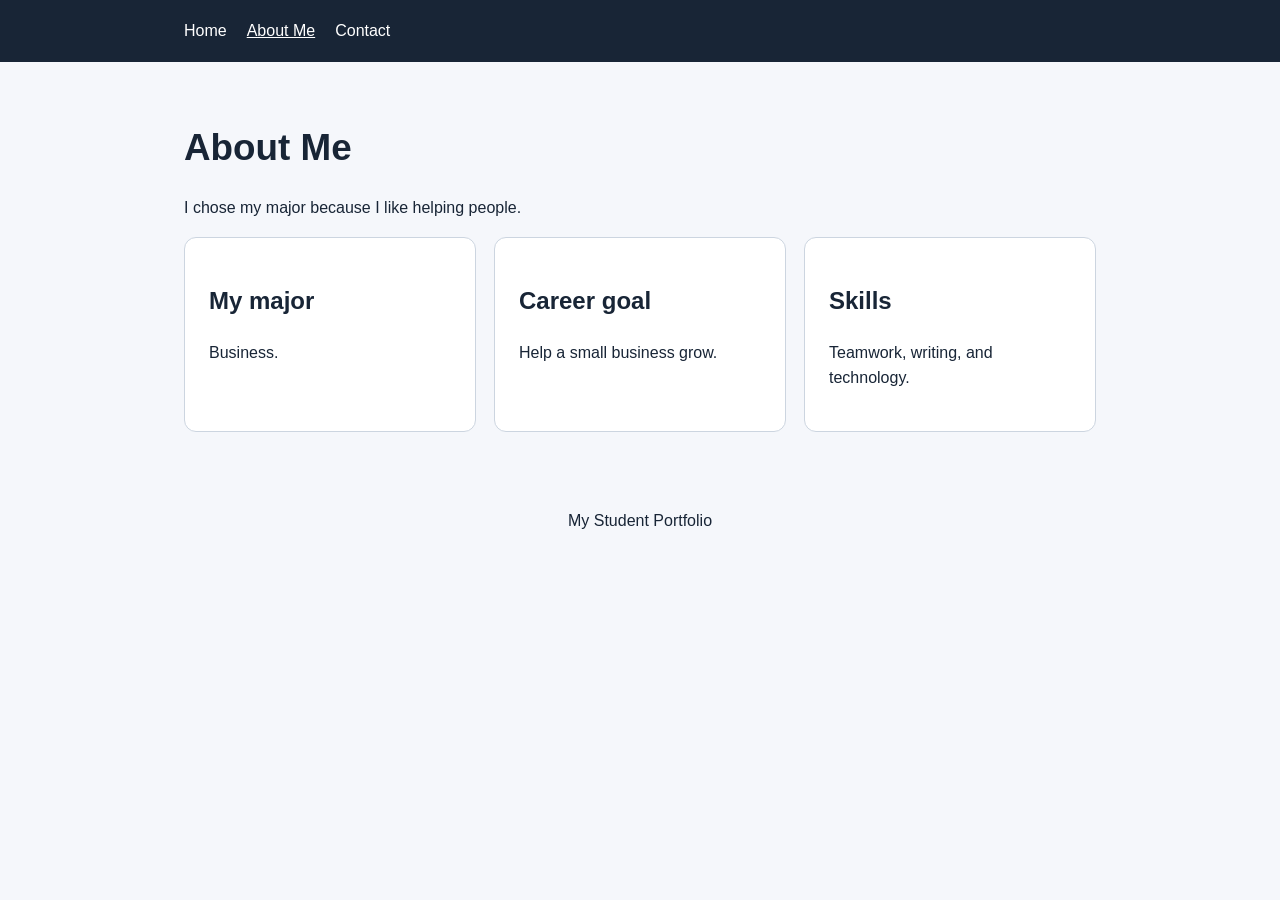
==== about.html @ 6fbbba7c "Add files via upload" ====
<!DOCTYPE html>
<html lang="en">
<head>
  <meta charset="UTF-8">
  <meta name="viewport" content="width=device-width, initial-scale=1">
  <title>My Portfolio | About Me</title>
  <link rel="stylesheet" href="css/style.css">
</head>
<body>
  <header>
    <nav aria-label="Main navigation">
      <a href="index.html">Home</a>
      <a href="about.html" aria-current="page">About Me</a>
      <a href="contact.html">Contact</a>
    </nav>
  </header>
  <main>
    <h1>About Me</h1>
    <p>I chose my major because I like helping people.</p>
    <section class="cards" aria-label="My interests and goals">
      <article class="card"><h2>My major</h2><p>Business.</p></article>
      <article class="card"><h2>Career goal</h2><p>Help a small business grow.</p></article>
      <article class="card"><h2>Skills</h2><p>Teamwork, writing, and technology.</p></article>
    </section>
  </main>
  <footer><p>My Student Portfolio</p></footer>
</body>
</html>
---- css/style.css ----
* { box-sizing: border-box; }
body { margin: 0; font-family: Arial, sans-serif; line-height: 1.6;
       color: #182536; background: #f5f7fb; }
header { background: #182536; }
nav { max-width: 960px; margin: auto; display: flex;
      flex-wrap: wrap; gap: 20px; padding: 18px 24px; }
nav a { color: white; text-decoration: none; }
nav a[aria-current="page"] { text-decoration: underline; }
main { max-width: 960px; margin: auto; padding: 40px 24px; }
h1 { font-size: 2.3rem; line-height: 1.2; }
.hero { display: grid; grid-template-columns: 2fr 1fr;
        gap: 24px; align-items: center; }
.cards { display: grid; grid-template-columns: repeat(3, 1fr); gap: 18px; }
.card { background: white; padding: 24px; border: 1px solid #ccd5e0;
        border-radius: 12px; }
.eyebrow { font-weight: bold; color: #344f70; }
.button { display: inline-block; background: #244f87; color: white;
          padding: 12px 20px; margin: 8px 8px 8px 0;
          border-radius: 8px; text-decoration: none; }
a:hover { text-decoration: underline; }
a:focus-visible { outline: 3px solid #d17c00; outline-offset: 4px; }
footer { padding: 20px 24px; text-align: center; }
@media (max-width: 700px) {
  .hero, .cards { grid-template-columns: 1fr; }
  h1 { font-size: 1.8rem; }
}
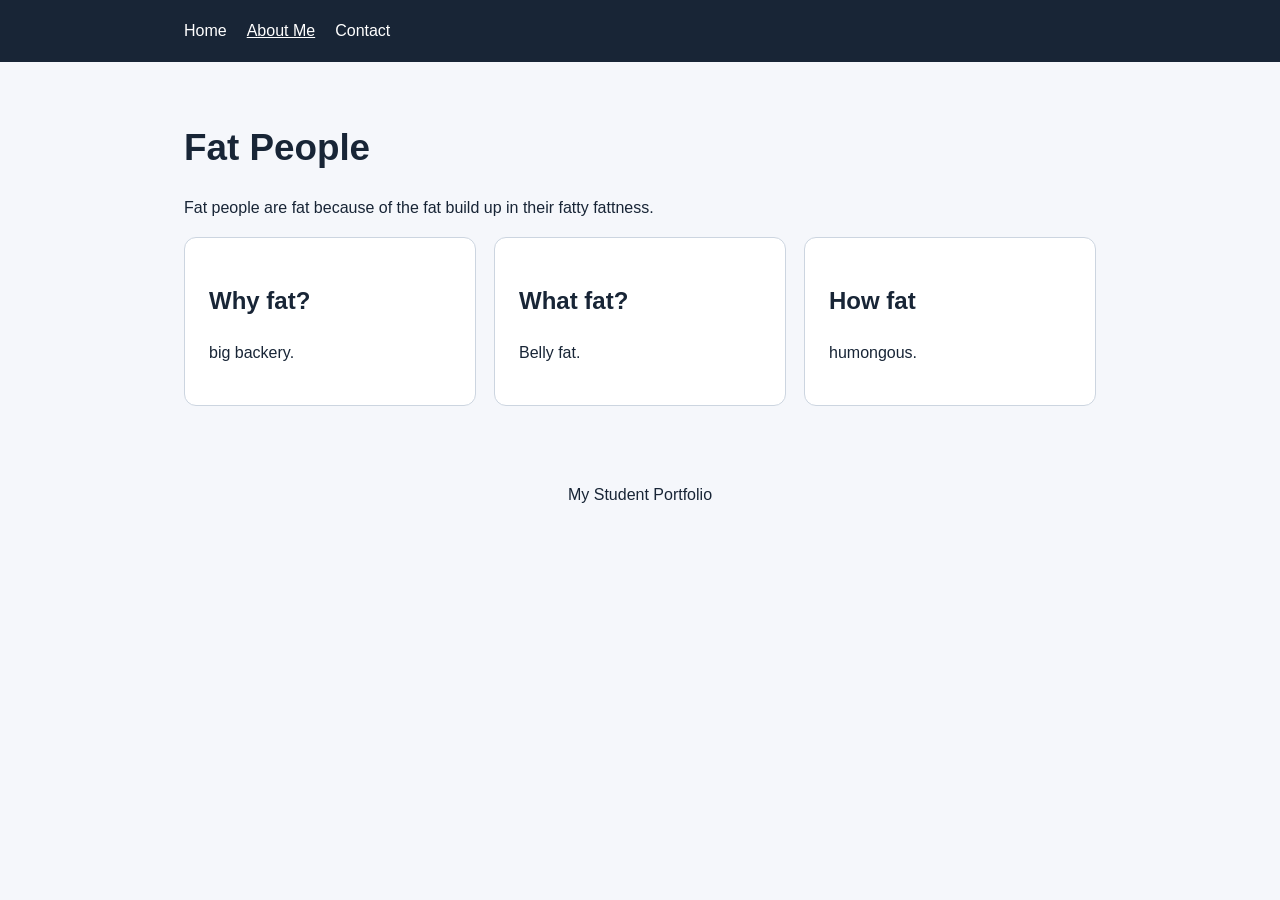
==== commit 1b6c99c3: "about.html" ====
--- a/about.html
+++ b/about.html
@@ -15,14 +15,14 @@
     </nav>
   </header>
   <main>
-    <h1>About Me</h1>
-    <p>I chose my major because I like helping people.</p>
+    <h1>Fat People</h1>
+    <p>Fat people are fat because of the fat build up in their fatty fattness.</p>
     <section class="cards" aria-label="My interests and goals">
-      <article class="card"><h2>My major</h2><p>Business.</p></article>
-      <article class="card"><h2>Career goal</h2><p>Help a small business grow.</p></article>
-      <article class="card"><h2>Skills</h2><p>Teamwork, writing, and technology.</p></article>
+      <article class="card"><h2>Why fat?</h2><p>big backery.</p></article>
+      <article class="card"><h2>What fat?</h2><p>Belly fat.</p></article>
+      <article class="card"><h2>How fat</h2><p>humongous.</p></article>
     </section>
   </main>
   <footer><p>My Student Portfolio</p></footer>
 </body>
-</html>+</html>
